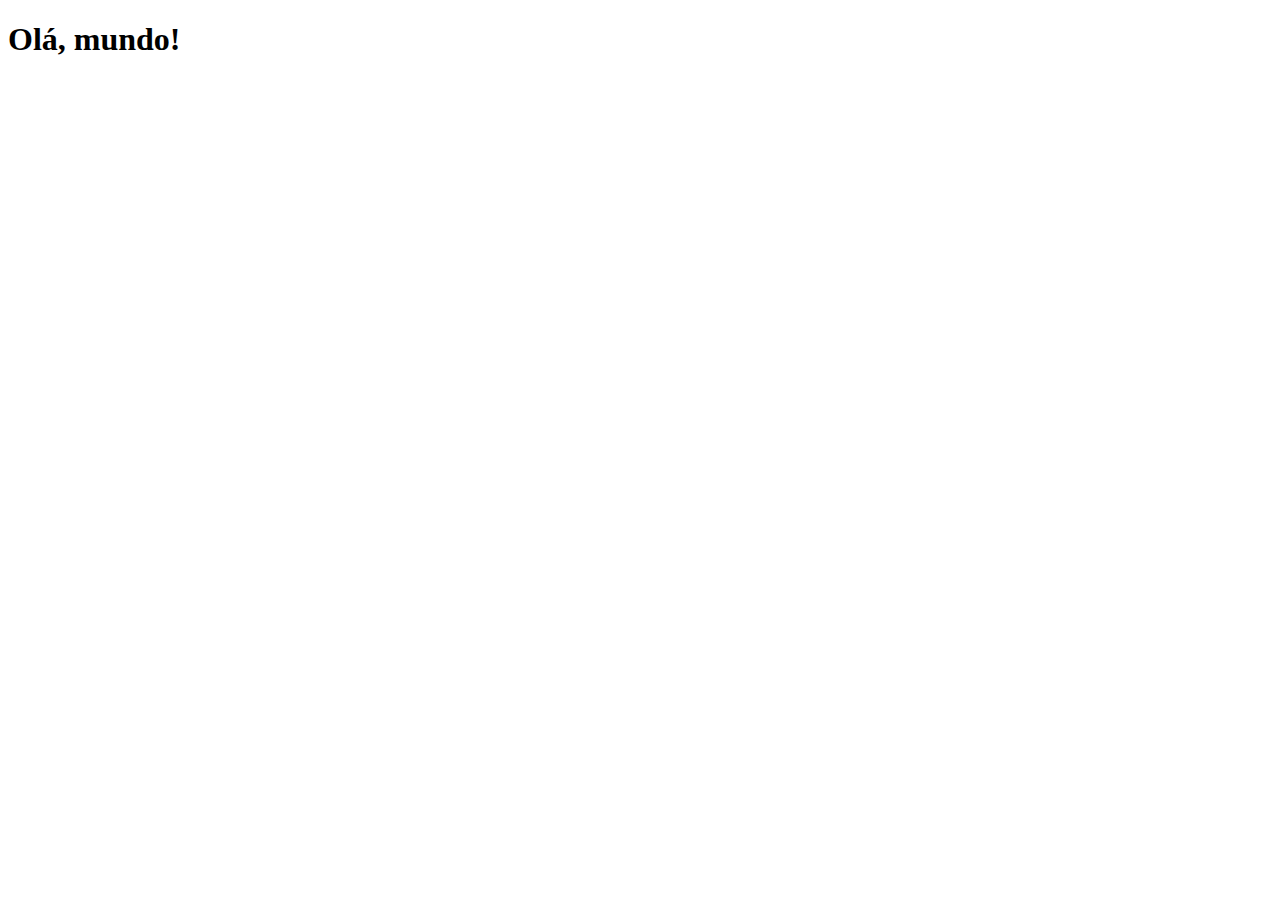
==== index.html @ e6c8d232 "criei a página principal" ====
<!DOCTYPE html>
<html lang="pt-br">
<head>
    <meta charset="UTF-8">
    <meta name="viewport" content="width=device-width, initial-scale=1.0">
    <title>Projeto Redes Sociais</title>
    <link rel="shortcut icon" href="favicon.ico" type="image/x-icon">
</head>
<body>
    <h1>Olá, mundo!</h1>
</body>
</html>
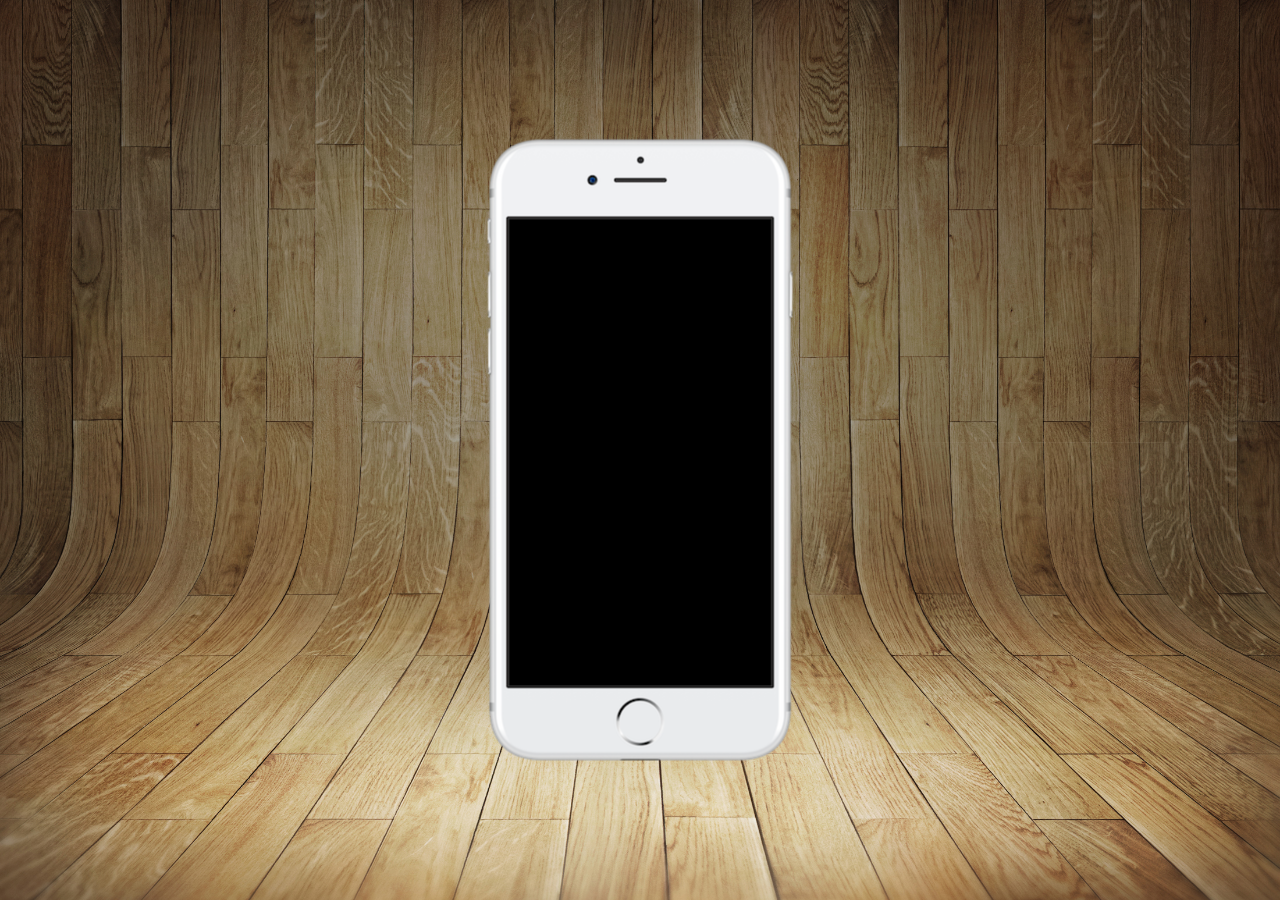
==== commit 0d1ec3c6: "atualizei o projeto social" ====
--- a/index.html
+++ b/index.html
@@ -5,8 +5,16 @@
     <meta name="viewport" content="width=device-width, initial-scale=1.0">
     <title>Projeto Redes Sociais</title>
     <link rel="shortcut icon" href="favicon.ico" type="image/x-icon">
+    <link rel="stylesheet" href="estilos/style.css">
 </head>
 <body>
-    <h1>Olá, mundo!</h1>
+    <main>
+        <section id="telefone">
+
+        </section>
+        <section id="redes-sociais">
+
+        </section>
+    </main>
 </body>
 </html>--- a/estilos/style.css
+++ b/estilos/style.css
@@ -0,0 +1,34 @@
+@charset "UTF-8";
+
+* {
+    margin: 0px;
+    padding: 0px;
+    font-family: Arial, Helvetica, sans-serif;
+}
+
+html, body {
+    height: 100vh;
+    width: 100vw;
+    background-color: black;
+}
+
+body{
+    background: url('../imagens/fundo-madeira.jpg') no-repeat top center;
+    background-size: cover;
+    background-attachment: fixed;
+}
+main {
+    position: relative;
+    height: 100vh;
+}
+
+section#telefone {
+    position: absolute;
+    top: 50%;
+    left: 50%;
+    transform: translate(-50%, -50%);
+
+    height: 627px;
+    width: 311px;
+    background: url('../imagens/frame-iphone.png') no-repeat;
+}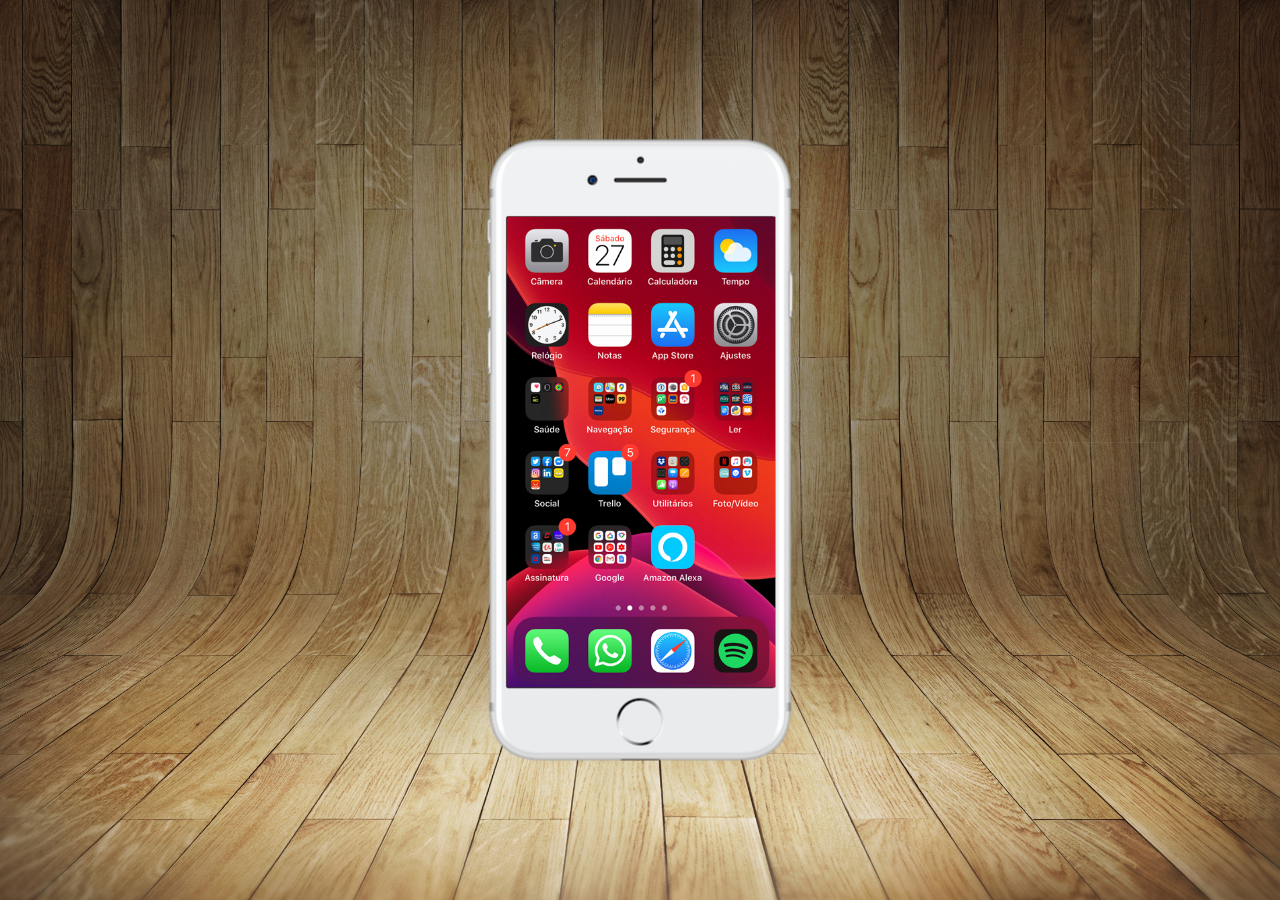
==== commit 614ba02b: "criei a tela home" ====
--- a/index.html
+++ b/index.html
@@ -10,7 +10,7 @@
 <body>
     <main>
         <section id="telefone">
-
+            <iframe src="home.html" name="tela" id="tela" frameborder="0"></iframe>
         </section>
         <section id="redes-sociais">
 
--- a/estilos/style.css
+++ b/estilos/style.css
@@ -31,4 +31,12 @@
     height: 627px;
     width: 311px;
     background: url('../imagens/frame-iphone.png') no-repeat;
+}
+
+iframe#tela {
+    position: relative;
+    top: 80px;
+    left: 22px;
+    width: 269px;
+    height: 471px;
 }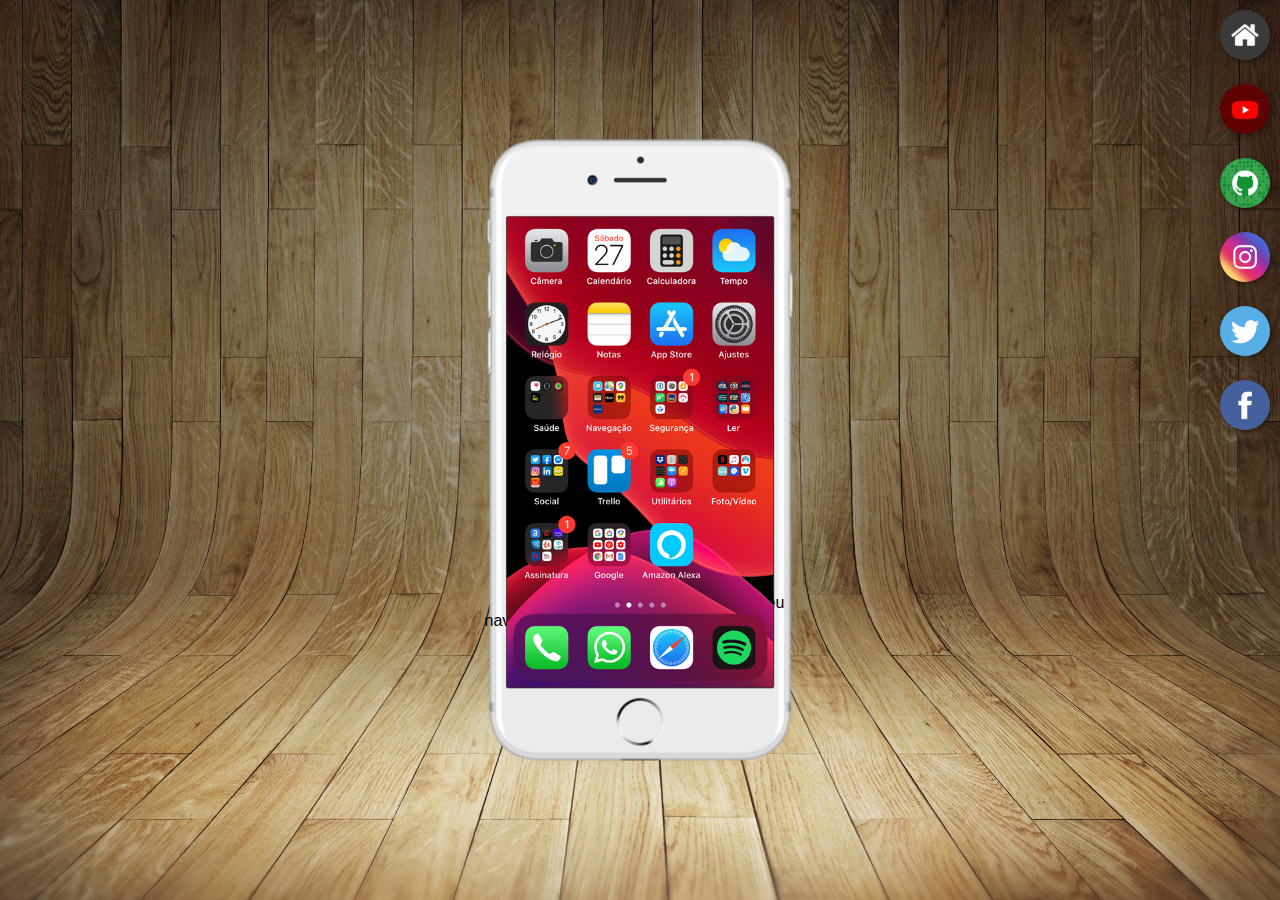
==== commit c1a434d7: "criei botoes importantes" ====
--- a/index.html
+++ b/index.html
@@ -11,9 +11,15 @@
     <main>
         <section id="telefone">
             <iframe src="home.html" name="tela" id="tela" frameborder="0"></iframe>
+            Seu navegador não é compatível com isso.
         </section>
         <section id="redes-sociais">
-
+            <a href="#" target="tela"><img src="imagens/logo-home.jpg" alt="Home"></a><br>
+            <a href="#" target="tela"><img src="imagens/logo-youtube.jpg" alt="YouTube"></a><br>
+            <a href="#" target="tela"><img src="imagens/logo-github.jpg" alt="GitHub"></a><br>
+            <a href="#" target="tela"><img src="imagens/logo-instagram.jpg" alt="Instagram"></a><br>
+            <a href="#" target="tela"><img src="imagens/logo-twitter.jpg" alt="Twitter"></a><br>
+            <a href="#" target="tela"><img src="imagens/logo-facebook.jpg" alt="Facebook"></a>
         </section>
     </main>
 </body>
--- a/estilos/style.css
+++ b/estilos/style.css
@@ -37,6 +37,25 @@
     position: relative;
     top: 80px;
     left: 22px;
-    width: 269px;
+    width: 267px;
     height: 471px;
+}
+
+section#redes-sociais {
+    text-align: right;
+}
+
+section#redes-sociais img {
+    width: 50px;
+    margin: 10px;
+    border-radius: 50%;
+    box-shadow: 2px 2px 5px rgba(0, 0, 0, 0.400);
+    box-sizing: border-box;
+}
+
+section#rredes-sociais img:hover {
+    border: 2px solid rgba(255, 255, 255, 0.637);
+    transform: translate(-3px, -3px);
+    box-shadow: 5px 5px 5px rgba(0, 0, 0, 0.623);
+    transition: transform .3s border 1s;
 }